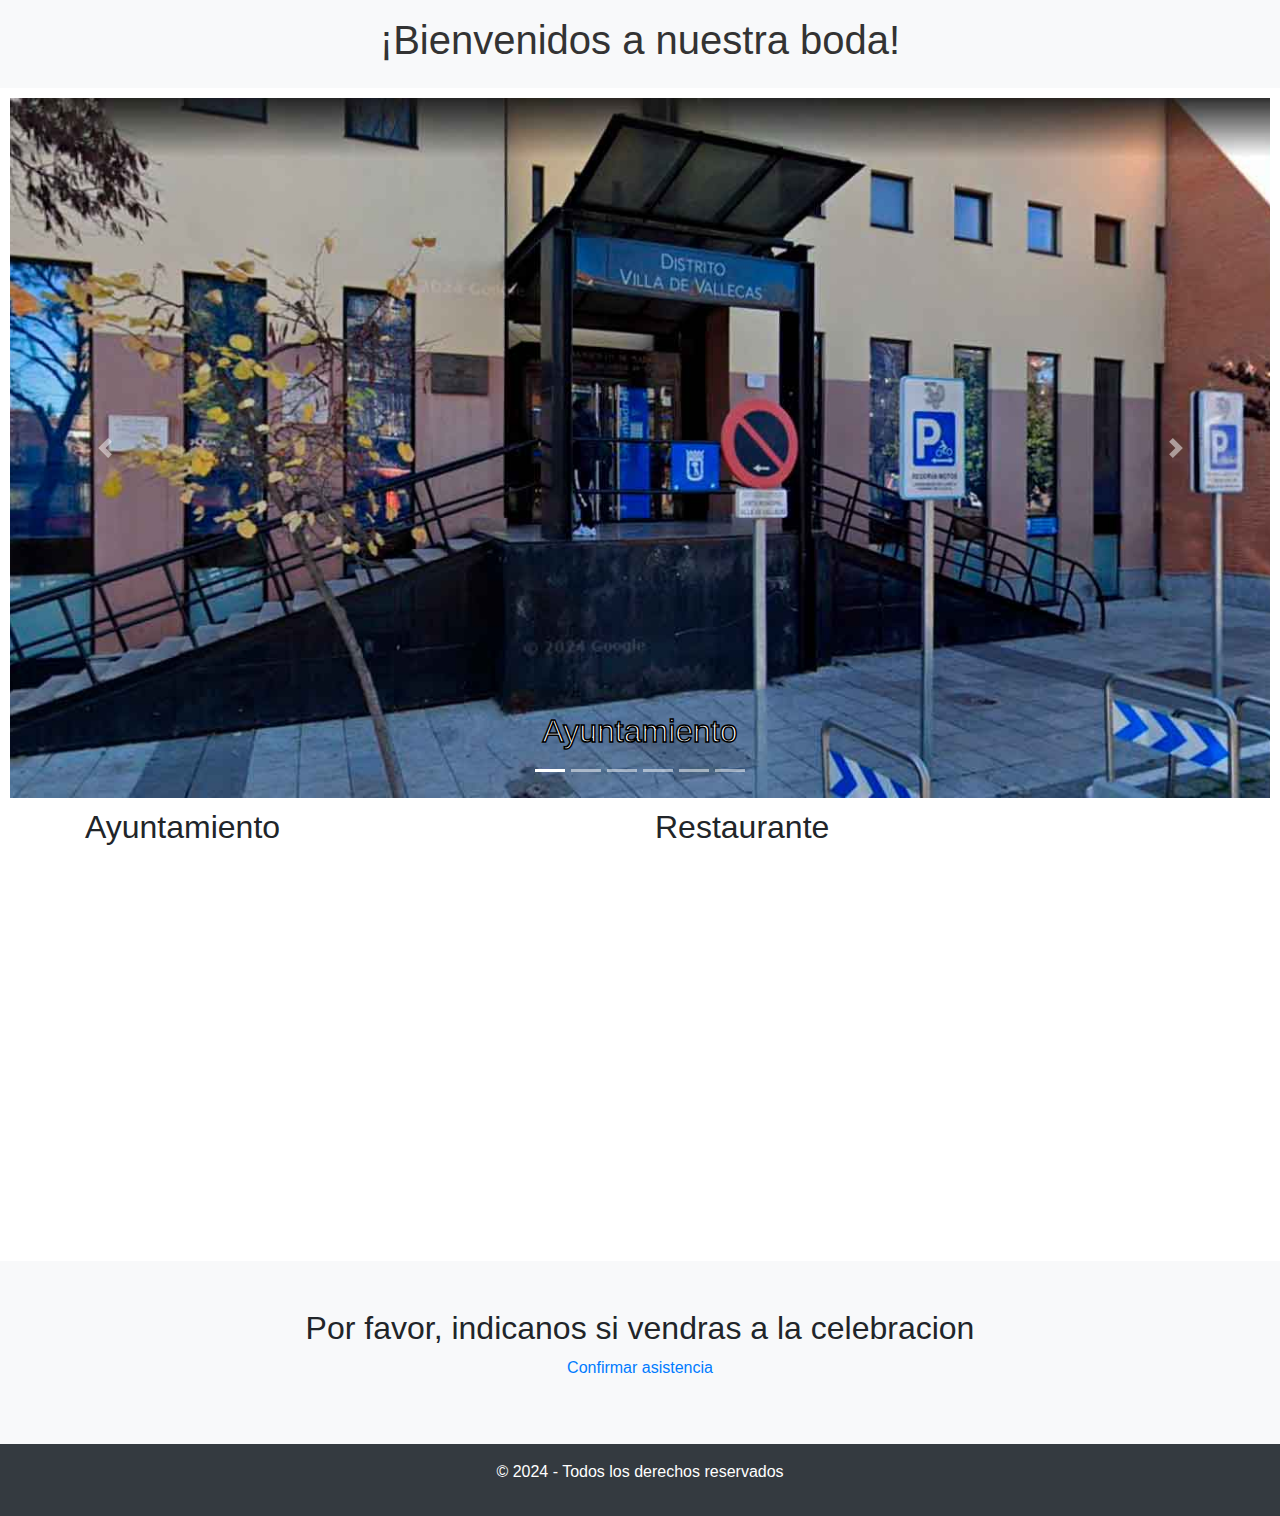
==== boda/index.html @ a6efc947 "Add files via upload" ====
<!DOCTYPE html>
<html lang="es">
<head>
    <meta charset="UTF-8">
    <meta name="viewport" content="width=device-width, initial-scale=1.0">
    <title>Invitación de Boda</title>
    <link rel="stylesheet" href="https://stackpath.bootstrapcdn.com/bootstrap/4.5.2/css/bootstrap.min.css">
    <link rel="stylesheet" href="./style.css">
</head>
<body>
    <header class="bg-light text-center py-3">
        <h1>¡Bienvenidos a nuestra boda!</h1>
    </header>
    
    <div id="carouselExampleIndicators" class="carousel slide" data-ride="carousel" data-interval="2000">
        <ol class="carousel-indicators">
            <li data-target="#carouselExampleIndicators" data-slide-to="0" class="active"></li>
            <li data-target="#carouselExampleIndicators" data-slide-to="1"></li>
            <li data-target="#carouselExampleIndicators" data-slide-to="2"></li>
            <li data-target="#carouselExampleIndicators" data-slide-to="3"></li>
            <li data-target="#carouselExampleIndicators" data-slide-to="4"></li>
            <li data-target="#carouselExampleIndicators" data-slide-to="5"></li>
            
        </ol>
        <div class="carousel-inner">
            <div class="carousel-item active">
                <img src="./img/ayuntamiento.jpg" class="d-block w-100 img-fluid" alt="Sitio de la boda">
                <div class="carousel-caption d-sm-block d-md-block">
                    <h5>Ayuntamiento</h5>
                </div>
            </div>
            <div class="carousel-item">
                <img src="./img/ayuntamiento2.jpg" class="d-block w-100 img-fluid" alt="Sitio de la boda">
                <div class="carousel-caption d-sm-block d-md-block">
                    <h5>Ayuntamiento</h5>
                </div>
            </div>
            <div class="carousel-item">
                <img src="./img/aparcarayuntamiento.png" class="d-block w-100 img-fluid" alt="Sitio de la boda">
                <div class="carousel-caption d-sm-block d-md-block">
                    <h5>Los que vengais en coche y no encontreis aparcamiento cerca del ayuntamiento, podeis ver esta calle que es amplia y esta como a 10 min del ayuntamiento</h5>
                </div>
            </div>
            <div class="carousel-item">
                <img src="./img/amor_de_madre.jpg" class="d-block w-100 img-fluid" alt="Restaurante">
                <div class="carousel-caption d-sm-block d-md-block">
                    <h5>Restaurante</h5>
                </div>
            </div>
            <div class="carousel-item">
                <img src="./img/amor_de_madre2.jpg" class="d-block w-100 img-fluid" alt="Restaurante">
                <div class="carousel-caption d-sm-block d-md-block">
                    <h5>Restaurante</h5>
                </div>
            </div>
            <div class="carousel-item">
                <img src="./img/parking.png" class="d-block w-100 img-fluid" alt="Zonas de Aparcamiento">
                <div class="carousel-caption d-sm-block d-md-block">
                    <h5>Aparcamiento cerca de restaurante</h5>
                </div>
            </div>
        </div>
        <a class="carousel-control-prev" href="#carouselExampleIndicators" role="button" data-slide="prev">
            <span class="carousel-control-prev-icon" aria-hidden="true"></span>
            <span class="sr-only">Previous</span>
        </a>
        <a class="carousel-control-next" href="#carouselExampleIndicators" role="button" data-slide="next">
            <span class="carousel-control-next-icon" aria-hidden="true"></span>
            <span class="sr-only">Next</span>
        </a>
    </div>

    <div class="container">
        <div class="row">
            <div class="col-md-6">
                <h2>Ayuntamiento</h2>
                <iframe src="https://www.google.com/maps/embed?pb=!1m18!1m12!1m3!1d3039.377588255531!2d-3.6243749338972284!3d40.37832332218504!2m3!1f0!2f0!3f0!3m2!1i1024!2i768!4f13.1!3m3!1m2!1s0xd422500a404a453%3A0x2c8b01ff08f3201f!2sOficina%20de%20Atenci%C3%B3n%20a%20la%20Ciudadan%C3%ADa.%20L%C3%ADnea%20Madrid.%20Distrito%20de%20Villa%20de%20Vallecas!5e0!3m2!1ses!2ses!4v1710685191473!5m2!1ses!2ses" width="100%" height="400" style="border:0;" allowfullscreen="" loading="lazy"></iframe>
            </div>
            <div class="col-md-6">
                <h2>Restaurante</h2>
                <iframe src="https://www.google.com/maps/embed?pb=!1m18!1m12!1m3!1d3039.549875814451!2d-3.626304069144464!3d40.37450407095078!2m3!1f0!2f0!3f0!3m2!1i1024!2i768!4f13.1!3m3!1m2!1s0xd42257da402d423%3A0xa4316a06f5f42808!2sRestaurante%20Amordmadre!5e0!3m2!1ses!2ses!4v1710685255245!5m2!1ses!2ses" width="100%" height="400" style="border:0;" allowfullscreen="" loading="lazy"></iframe>
            </div>
        </div>
    </div>

    <section class="bg-light text-center py-5">
        <h2>Por favor, indicanos si vendras a la celebracion</h2>
        <p><a href="#">Confirmar asistencia</a></p>
    </section>

    <footer class="bg-dark text-white text-center py-3">
        <p>© 2024 - Todos los derechos reservados</p>
    </footer>

    <script src="https://code.jquery.com/jquery-3.5.1.slim.min.js"></script>
    <script src="https://cdn.jsdelivr.net/npm/popper.js@1.16.0/dist/umd/popper.min.js"></script>
    <script src="https://stackpath.bootstrapcdn.com/bootstrap/4.5.2/js/bootstrap.min.js"></script>
</body>
</html>
---- boda/style.css ----
/* Estilos CSS */
body {
    font-family: Arial, sans-serif;
    margin: 0;
    padding: 0;
}

header {
    background-color: #f0f0f0;
    text-align: center;
    position: sticky;
    top: 0;
    color: #333;
    z-index: 1000; /* Asegura que el encabezado esté sobre el contenido */
}

h5 {
    font-size: 32px; /* Tamaño de fuente */
    -webkit-text-stroke: 1.5px black; /* Borde negro alrededor de cada letra */
    color: white; /* Color del texto */
    
}

.carousel {
    display: flex;
    flex-wrap: wrap;
    justify-content: center;
}

.slide {
    margin: 10px;
    text-align: center;
}


.slide img {
    width: 300px;
    height: 700px;
    object-fit: cover;
}

.encuesta {
    background-color: #f0f0f0;
    text-align: center;
    padding: 20px;
}

footer {
    background-color: #333;
    color: #fff;
    text-align: center;
    padding: 10px;
}
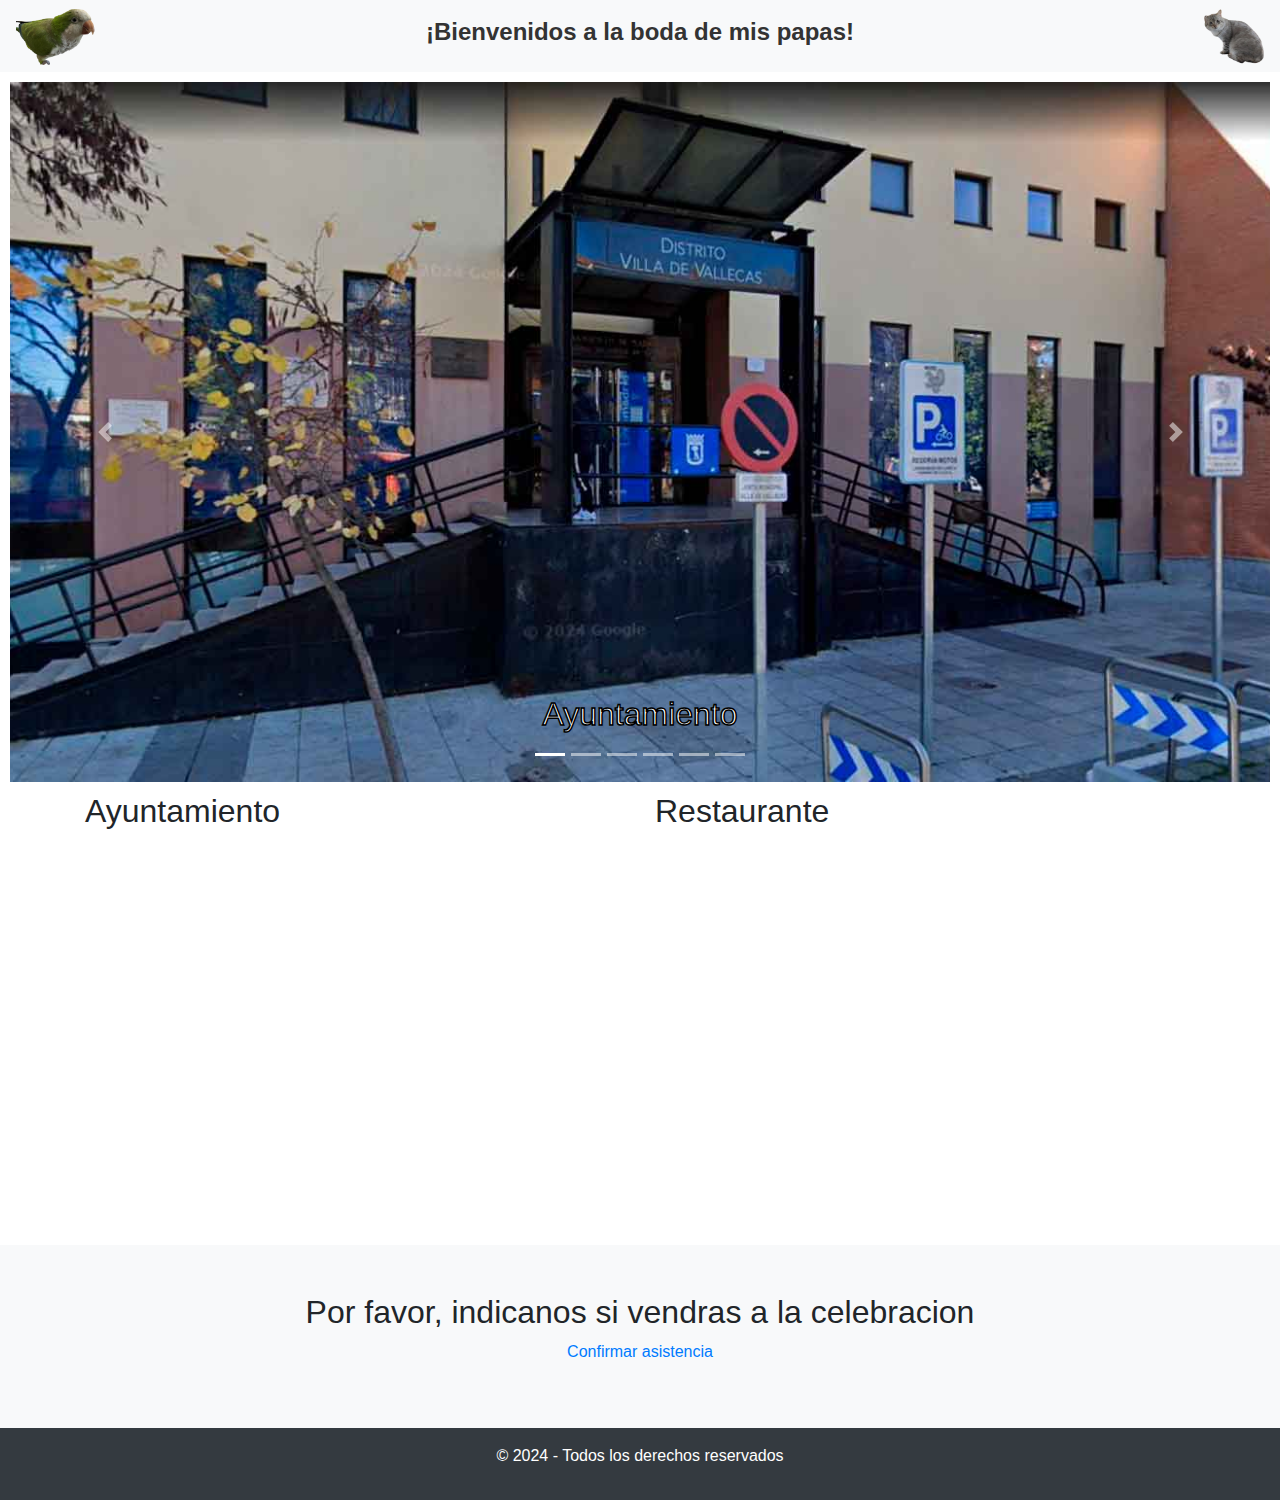
==== commit 177c65af: "Add files via upload" ====
--- a/boda/index.html
+++ b/boda/index.html
@@ -8,8 +8,10 @@
     <link rel="stylesheet" href="./style.css">
 </head>
 <body>
-    <header class="bg-light text-center py-3">
-        <h1>¡Bienvenidos a nuestra boda!</h1>
+    <header class="bg-light text-center py-1 d-flex justify-content-between align-items-center">
+        <img src="./img/toby.png" alt="Toby" class="img-fluid toby">
+        <h1>¡Bienvenidos a la boda de mis papas!</h1>
+        <img src="./img/kiko.png" alt="Kiko" class="img-fluid kiko">
     </header>
     
     <div id="carouselExampleIndicators" class="carousel slide" data-ride="carousel" data-interval="2000">
--- a/boda/style.css
+++ b/boda/style.css
@@ -14,8 +14,21 @@
     z-index: 1000; /* Asegura que el encabezado esté sobre el contenido */
 }
 
+h1{
+    font-size: 1.5em;
+    font-weight: bolder;
+}
+.toby{
+    width: 5em;
+    margin-left: 1em;
+}
+.kiko{
+    width: 5em;
+    margin-left: 1em;
+}
+
 h5 {
-    font-size: 32px; /* Tamaño de fuente */
+    font-size: 2rem; /* Tamaño de fuente */
     -webkit-text-stroke: 1.5px black; /* Borde negro alrededor de cada letra */
     color: white; /* Color del texto */
     
@@ -51,3 +64,12 @@
     text-align: center;
     padding: 10px;
 }
+
+/* @media (max-width: 768px) {
+    .toby,
+    .kiko {
+        max-width: 100%;
+        max-height: auto;
+    }
+
+} */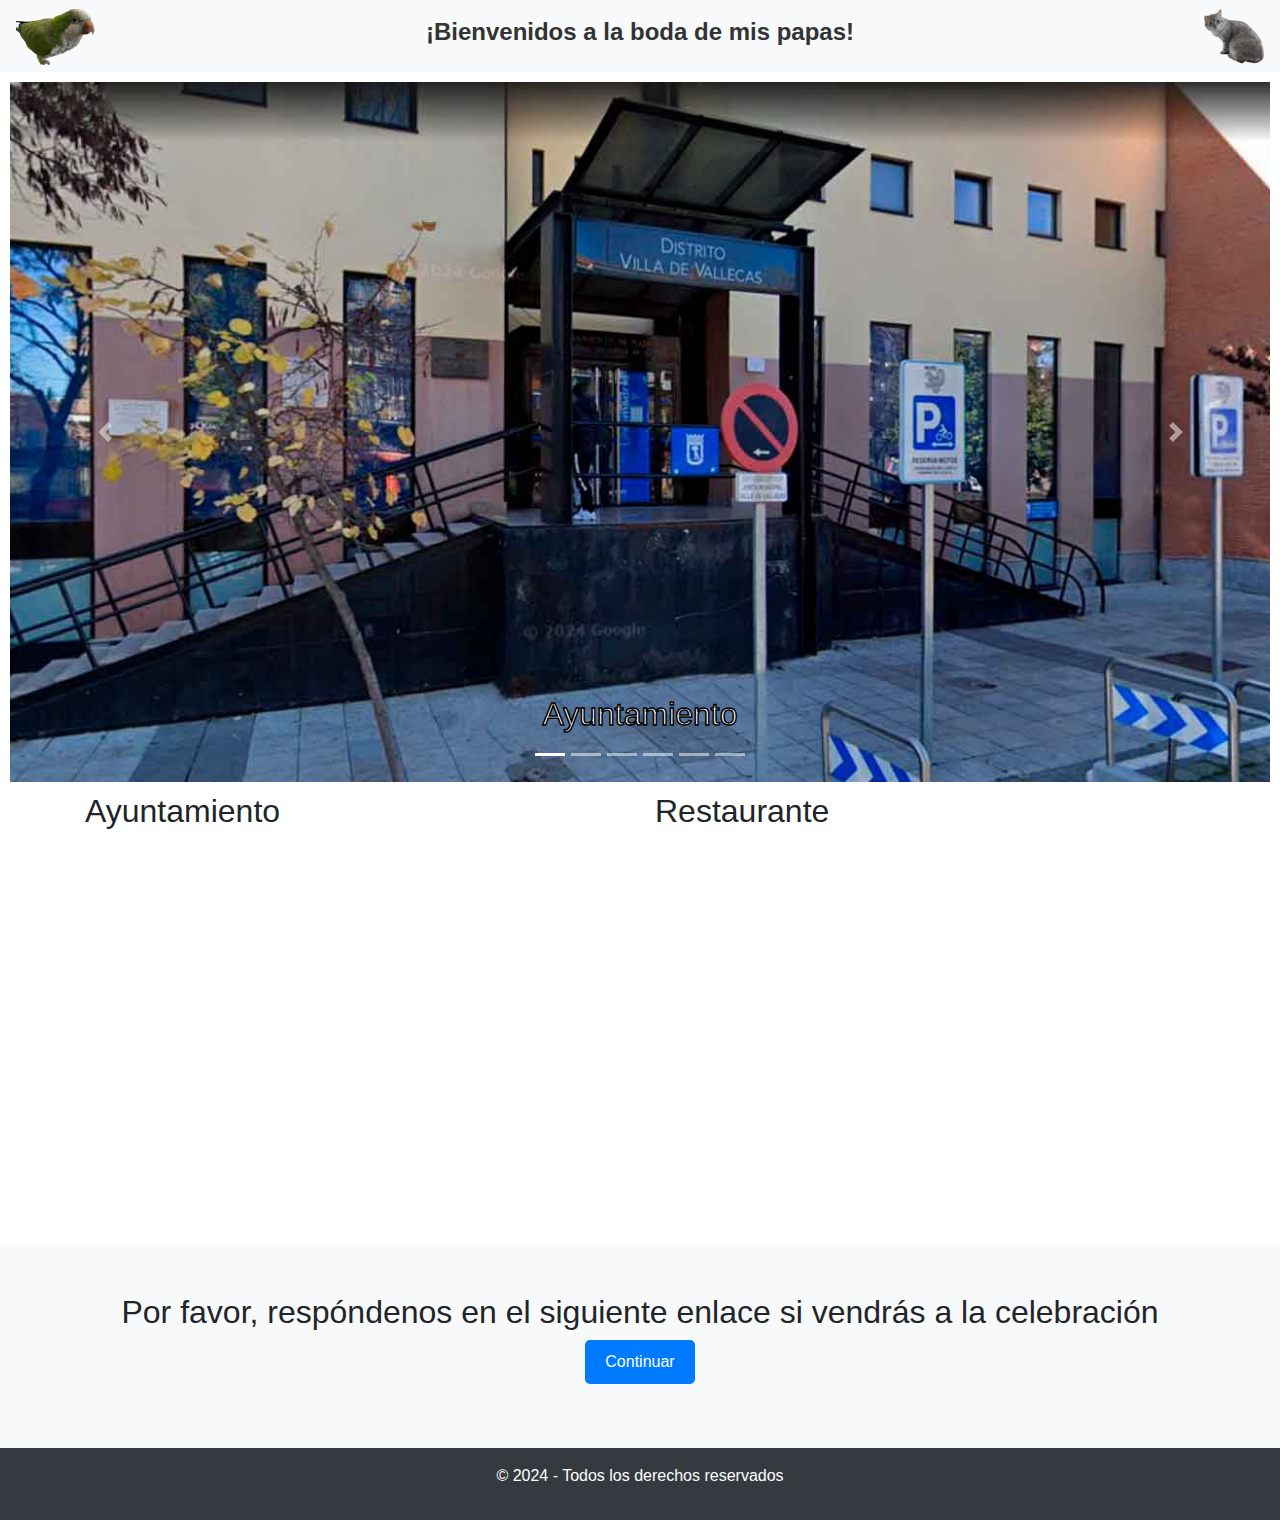
==== commit e95db152: "Add files via upload" ====
--- a/boda/index.html
+++ b/boda/index.html
@@ -6,6 +6,7 @@
     <title>Invitación de Boda</title>
     <link rel="stylesheet" href="https://stackpath.bootstrapcdn.com/bootstrap/4.5.2/css/bootstrap.min.css">
     <link rel="stylesheet" href="./style.css">
+    <link rel="icon" href="./img/favicon.png" type="image/png">
 </head>
 <body>
     <header class="bg-light text-center py-1 d-flex justify-content-between align-items-center">
@@ -40,7 +41,7 @@
             <div class="carousel-item">
                 <img src="./img/aparcarayuntamiento.png" class="d-block w-100 img-fluid" alt="Sitio de la boda">
                 <div class="carousel-caption d-sm-block d-md-block">
-                    <h5>Los que vengais en coche y no encontreis aparcamiento cerca del ayuntamiento, podeis ver esta calle que es amplia y esta como a 10 min del ayuntamiento</h5>
+                    <h5>Los que vengais en coche y no encontreis aparcamiento cerca del ayuntamiento, podeis ver esta calle que es amplia y esta como a 5 min del ayuntamiento andando</h5>
                 </div>
             </div>
             <div class="carousel-item">
@@ -86,8 +87,8 @@
     </div>
 
     <section class="bg-light text-center py-5">
-        <h2>Por favor, indicanos si vendras a la celebracion</h2>
-        <p><a href="#">Confirmar asistencia</a></p>
+        <h2>Por favor, respóndenos en el siguiente enlace si vendrás a la celebración</h2>
+        <p><a href="#" class="button">Continuar</a></p>
     </section>
 
     <footer class="bg-dark text-white text-center py-3">
--- a/boda/style.css
+++ b/boda/style.css
@@ -28,7 +28,7 @@
 }
 
 h5 {
-    font-size: 2rem; /* Tamaño de fuente */
+    font-size: 2em; /* Tamaño de fuente */
     -webkit-text-stroke: 1.5px black; /* Borde negro alrededor de cada letra */
     color: white; /* Color del texto */
     
@@ -52,10 +52,25 @@
     object-fit: cover;
 }
 
-.encuesta {
-    background-color: #f0f0f0;
-    text-align: center;
-    padding: 20px;
+h2{
+    font-size: 2em;
+}
+
+
+
+.button {
+    display: inline-block;
+    padding: 10px 20px;
+    background-color: #007bff;
+    color: #fff;
+    text-decoration: none;
+    border-radius: 5px;
+    transition: background-color 1s;
+}
+
+.button:hover {
+    background-color: #0056b3;
+    color: #fff;
 }
 
 footer {
@@ -65,11 +80,20 @@
     padding: 10px;
 }
 
-/* @media (max-width: 768px) {
-    .toby,
-    .kiko {
-        max-width: 100%;
-        max-height: auto;
+@media (max-width: 768px) {
+
+    .slide img {
+        width: 100%;
+        height: 100%;
+    }
+    h5 {
+        font-weight: bolder;
+        font-size: 1.19em;
+        -webkit-text-stroke: 1px black;
     }
 
-} */+    h2{
+        font-size: 1.2em;
+    }
+
+}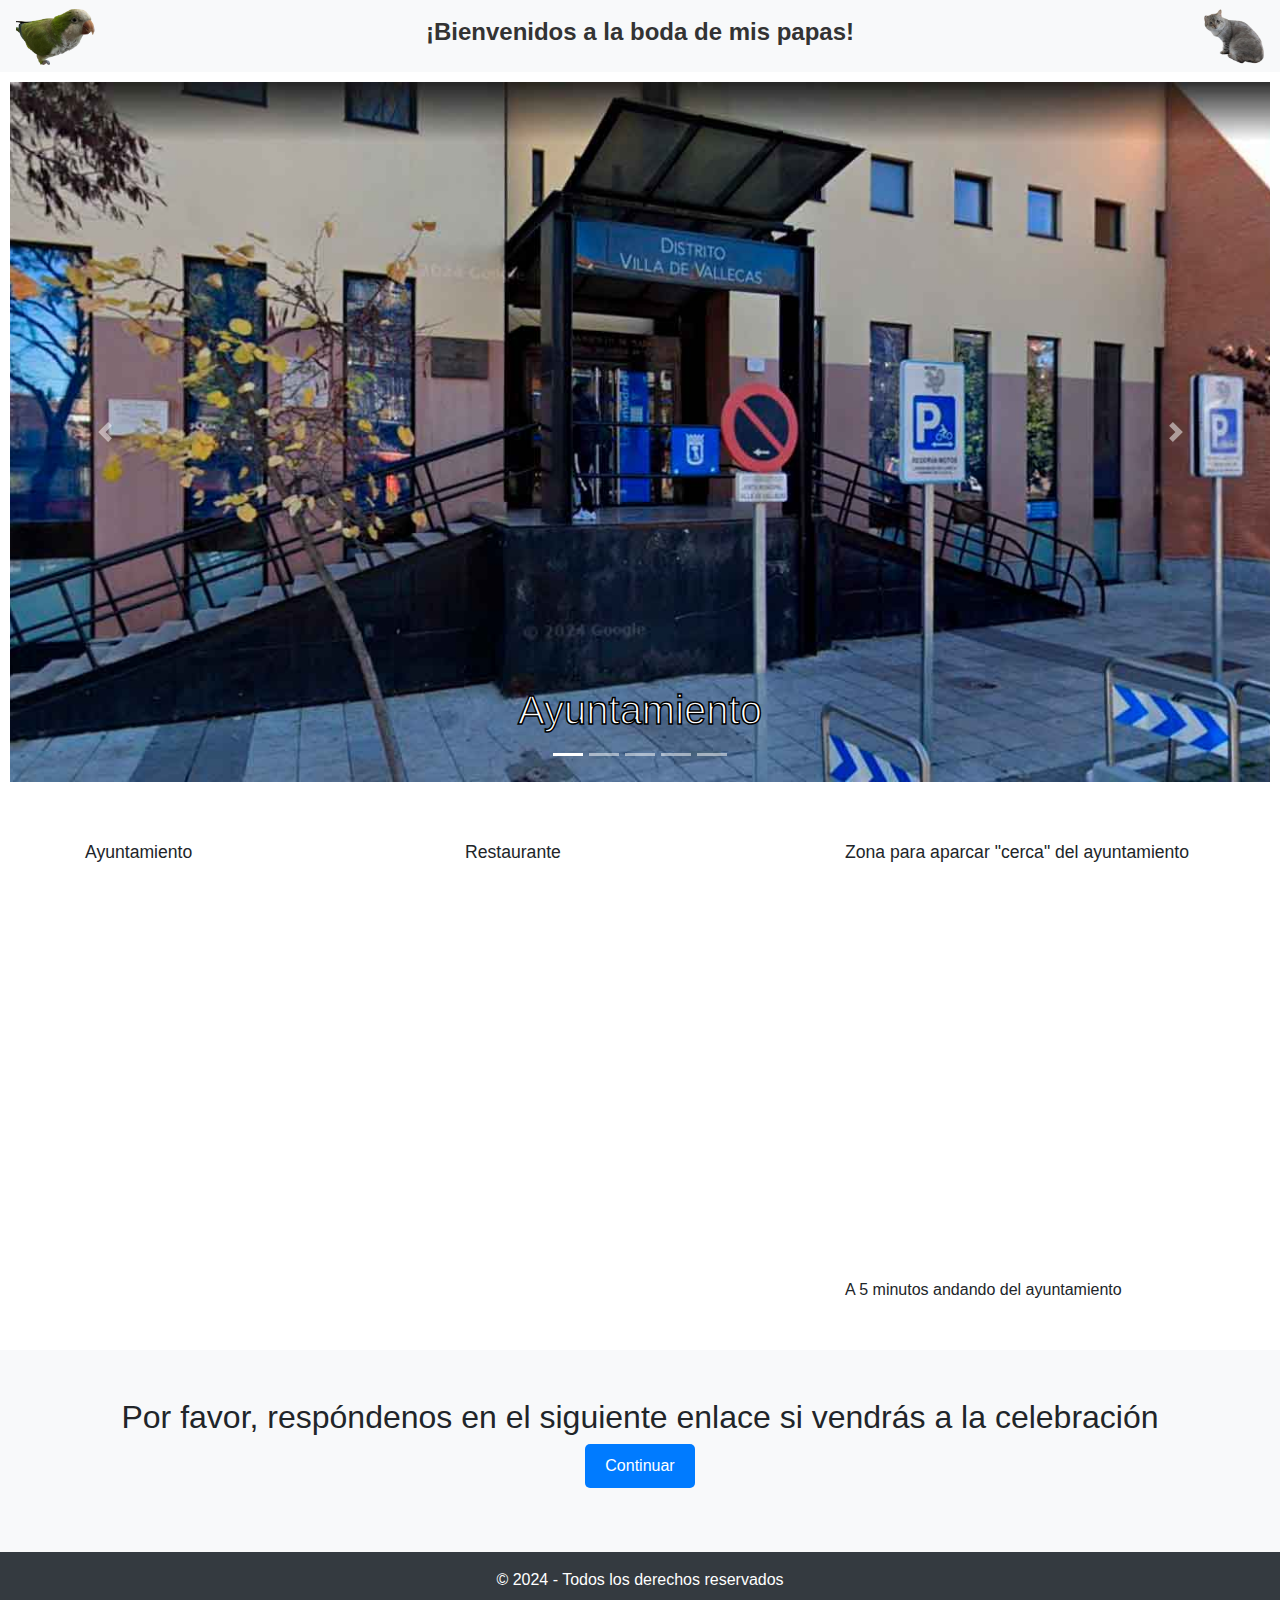
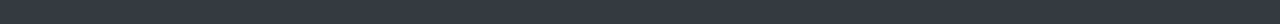
==== commit 1157e899: "Add files via upload" ====
--- a/boda/index.html
+++ b/boda/index.html
@@ -15,14 +15,13 @@
         <img src="./img/kiko.png" alt="Kiko" class="img-fluid kiko">
     </header>
     
-    <div id="carouselExampleIndicators" class="carousel slide" data-ride="carousel" data-interval="2000">
+    <div id="carouselExampleIndicators" class="carousel slide" data-ride="carousel" data-interval="5000">
         <ol class="carousel-indicators">
             <li data-target="#carouselExampleIndicators" data-slide-to="0" class="active"></li>
             <li data-target="#carouselExampleIndicators" data-slide-to="1"></li>
             <li data-target="#carouselExampleIndicators" data-slide-to="2"></li>
             <li data-target="#carouselExampleIndicators" data-slide-to="3"></li>
             <li data-target="#carouselExampleIndicators" data-slide-to="4"></li>
-            <li data-target="#carouselExampleIndicators" data-slide-to="5"></li>
             
         </ol>
         <div class="carousel-inner">
@@ -36,12 +35,6 @@
                 <img src="./img/ayuntamiento2.jpg" class="d-block w-100 img-fluid" alt="Sitio de la boda">
                 <div class="carousel-caption d-sm-block d-md-block">
                     <h5>Ayuntamiento</h5>
-                </div>
-            </div>
-            <div class="carousel-item">
-                <img src="./img/aparcarayuntamiento.png" class="d-block w-100 img-fluid" alt="Sitio de la boda">
-                <div class="carousel-caption d-sm-block d-md-block">
-                    <h5>Los que vengais en coche y no encontreis aparcamiento cerca del ayuntamiento, podeis ver esta calle que es amplia y esta como a 5 min del ayuntamiento andando</h5>
                 </div>
             </div>
             <div class="carousel-item">
@@ -75,13 +68,18 @@
 
     <div class="container">
         <div class="row">
-            <div class="col-md-6">
+            <div class="col-md-4">
                 <h2>Ayuntamiento</h2>
-                <iframe src="https://www.google.com/maps/embed?pb=!1m18!1m12!1m3!1d3039.377588255531!2d-3.6243749338972284!3d40.37832332218504!2m3!1f0!2f0!3f0!3m2!1i1024!2i768!4f13.1!3m3!1m2!1s0xd422500a404a453%3A0x2c8b01ff08f3201f!2sOficina%20de%20Atenci%C3%B3n%20a%20la%20Ciudadan%C3%ADa.%20L%C3%ADnea%20Madrid.%20Distrito%20de%20Villa%20de%20Vallecas!5e0!3m2!1ses!2ses!4v1710685191473!5m2!1ses!2ses" width="100%" height="400" style="border:0;" allowfullscreen="" loading="lazy"></iframe>
+                <iframe class="mapa" src="https://www.google.com/maps/embed?pb=!1m18!1m12!1m3!1d3039.377588255531!2d-3.6243749338972284!3d40.37832332218504!2m3!1f0!2f0!3f0!3m2!1i1024!2i768!4f13.1!3m3!1m2!1s0xd422500a404a453%3A0x2c8b01ff08f3201f!2sOficina%20de%20Atenci%C3%B3n%20a%20la%20Ciudadan%C3%ADa.%20L%C3%ADnea%20Madrid.%20Distrito%20de%20Villa%20de%20Vallecas!5e0!3m2!1ses!2ses!4v1710685191473!5m2!1ses!2ses" width="100%" height="400" style="border:0;" allowfullscreen="" loading="lazy"></iframe>
             </div>
-            <div class="col-md-6">
+            <div class="col-md-4">
                 <h2>Restaurante</h2>
-                <iframe src="https://www.google.com/maps/embed?pb=!1m18!1m12!1m3!1d3039.549875814451!2d-3.626304069144464!3d40.37450407095078!2m3!1f0!2f0!3f0!3m2!1i1024!2i768!4f13.1!3m3!1m2!1s0xd42257da402d423%3A0xa4316a06f5f42808!2sRestaurante%20Amordmadre!5e0!3m2!1ses!2ses!4v1710685255245!5m2!1ses!2ses" width="100%" height="400" style="border:0;" allowfullscreen="" loading="lazy"></iframe>
+                <iframe class="mapa" src="https://www.google.com/maps/embed?pb=!1m18!1m12!1m3!1d3039.549875814451!2d-3.626304069144464!3d40.37450407095078!2m3!1f0!2f0!3f0!3m2!1i1024!2i768!4f13.1!3m3!1m2!1s0xd42257da402d423%3A0xa4316a06f5f42808!2sRestaurante%20Amordmadre!5e0!3m2!1ses!2ses!4v1710685255245!5m2!1ses!2ses" width="100%" height="400" style="border:0;" allowfullscreen="" loading="lazy"></iframe>
+            </div>
+            <div class="col-md-4">
+                <h2>Zona para aparcar "cerca" del ayuntamiento</h2>
+                <iframe class="mapa" src="https://www.google.com/maps/embed?pb=!1m18!1m12!1m3!1d1519.5896198545015!2d-3.6213897303569036!3d40.38271991978023!2m3!1f0!2f0!3f0!3m2!1i1024!2i768!4f13.1!3m3!1m2!1s0xd42250799340cbb%3A0x5f42ef89d206f247!2sC.%20de%20Felipe%20%C3%81lvarez%2C%20Vallecas%2C%2028031%20Madrid!5e0!3m2!1ses!2ses!4v1710696033797!5m2!1ses!2ses" width="100%" height="400" style="border:0;" allowfullscreen="" loading="lazy"></iframe>
+                <p>A 5 minutos andando del ayuntamiento</p>
             </div>
         </div>
     </div>
--- a/boda/style.css
+++ b/boda/style.css
@@ -28,7 +28,7 @@
 }
 
 h5 {
-    font-size: 2em; /* Tamaño de fuente */
+    font-size: 2.5em; /* Tamaño de fuente */
     -webkit-text-stroke: 1.5px black; /* Borde negro alrededor de cada letra */
     color: white; /* Color del texto */
     
@@ -50,6 +50,14 @@
     width: 300px;
     height: 700px;
     object-fit: cover;
+}
+.container h2{
+    font-size: 1.1em;
+    margin-top: 50px;
+}
+
+.container{
+    margin-bottom: 2em;
 }
 
 h2{
@@ -88,12 +96,13 @@
     }
     h5 {
         font-weight: bolder;
-        font-size: 1.19em;
+        font-size: 1.5em;
         -webkit-text-stroke: 1px black;
     }
 
     h2{
         font-size: 1.2em;
+        font-weight: bolder;
     }
 
-}+}
